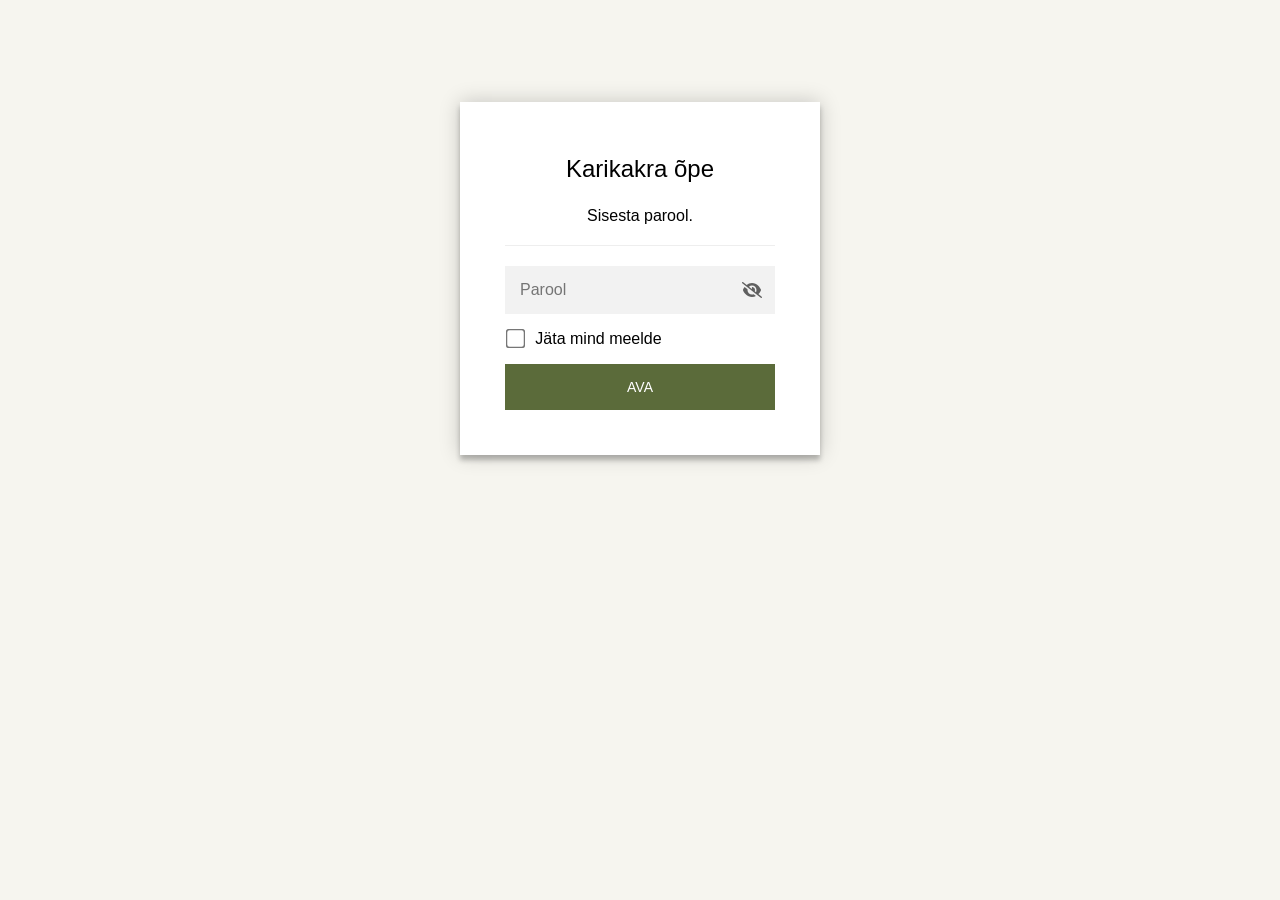
==== algope.html @ addfb24e "Karikakra õpe (parooliga kaitstud tööversioon)" ====
<!DOCTYPE html>
<html class="staticrypt-html">
    <head>
        <meta charset="utf-8" />
        <title>Karikakra õpe</title>
        <meta name="viewport" content="width=device-width, initial-scale=1" />

        <!-- do not cache this page -->
        <meta http-equiv="cache-control" content="max-age=0" />
        <meta http-equiv="cache-control" content="no-cache" />
        <meta http-equiv="expires" content="0" />
        <meta http-equiv="expires" content="Tue, 01 Jan 1980 1:00:00 GMT" />
        <meta http-equiv="pragma" content="no-cache" />

        <style>
            .staticrypt-hr {
                margin-top: 20px;
                margin-bottom: 20px;
                border: 0;
                border-top: 1px solid #eee;
            }

            .staticrypt-page {
                width: 360px;
                padding: 8% 0 0;
                margin: auto;
                box-sizing: border-box;
            }

            .staticrypt-form {
                position: relative;
                z-index: 1;
                background: #ffffff;
                max-width: 360px;
                margin: 0 auto 100px;
                padding: 45px;
                text-align: center;
                box-shadow: 0 0 20px 0 rgba(0, 0, 0, 0.2), 0 5px 5px 0 rgba(0, 0, 0, 0.24);
            }

            .staticrypt-form input[type="password"],
            input[type="text"] {
                background: inherit;
                border: 0;
                box-sizing: border-box; /* This ensures padding is included in the total width */
                font-size: 14px;
                outline: 0;
                padding: 15px 30px 15px 15px; /* Adjust the padding to ensure there is space for the icon */
                width: 100%;
            }

            .staticrypt-password-container {
                position: relative;
                outline: 0;
                background: #f2f2f2;
                width: 100%;
                border: 0;
                margin: 0 0 15px;
                box-sizing: border-box;
            }

            .staticrypt-toggle-password-visibility {
                cursor: pointer;
                height: 20px;
                opacity: 60%;
                padding: 13px;
                position: absolute;
                right: 0;
                top: 50%;
                transform: translateY(-50%);
                width: 20px;
            }

            .staticrypt-form .staticrypt-decrypt-button {
                text-transform: uppercase;
                outline: 0;
                background: #5B6B3A;
                width: 100%;
                border: 0;
                padding: 15px;
                color: #ffffff;
                font-size: 14px;
                cursor: pointer;
            }

            .staticrypt-form .staticrypt-decrypt-button:hover,
            .staticrypt-form .staticrypt-decrypt-button:active,
            .staticrypt-form .staticrypt-decrypt-button:focus {
                background: #5B6B3A;
                filter: brightness(92%);
            }

            .staticrypt-html {
                height: 100%;
            }

            .staticrypt-body {
                height: 100%;
                margin: 0;
            }

            .staticrypt-content {
                height: 100%;
                margin-bottom: 1em;
                background: #F6F5EF;
                font-family: "Arial", sans-serif;
                -webkit-font-smoothing: antialiased;
                -moz-osx-font-smoothing: grayscale;
            }

            .staticrypt-instructions {
                margin-top: -1em;
                margin-bottom: 1em;
            }

            .staticrypt-title {
                font-size: 1.5em;
            }

            label.staticrypt-remember {
                display: flex;
                align-items: center;
                margin-bottom: 1em;
            }

            .staticrypt-remember input[type="checkbox"] {
                transform: scale(1.5);
                margin-right: 1em;
            }

            .hidden {
                display: none !important;
            }

            .staticrypt-spinner-container {
                height: 100%;
                display: flex;
                align-items: center;
                justify-content: center;
            }

            .staticrypt-spinner {
                display: inline-block;
                width: 2rem;
                height: 2rem;
                vertical-align: text-bottom;
                border: 0.25em solid gray;
                border-right-color: transparent;
                border-radius: 50%;
                -webkit-animation: spinner-border 0.75s linear infinite;
                animation: spinner-border 0.75s linear infinite;
                animation-duration: 0.75s;
                animation-timing-function: linear;
                animation-delay: 0s;
                animation-iteration-count: infinite;
                animation-direction: normal;
                animation-fill-mode: none;
                animation-play-state: running;
                animation-name: spinner-border;
            }

            @keyframes spinner-border {
                100% {
                    transform: rotate(360deg);
                }
            }

            @media screen and (-webkit-min-device-pixel-ratio: 0) {
                .staticrypt-form input[type="password"],
                input[type="text"] {
                    font-size: 16px;
                }
            }
        </style>
    </head>

    <body class="staticrypt-body">
        <div id="staticrypt_loading" class="staticrypt-spinner-container">
            <div class="staticrypt-spinner"></div>
        </div>

        <div id="staticrypt_content" class="staticrypt-content hidden">
            <div class="staticrypt-page">
                <div class="staticrypt-form">
                    <div class="staticrypt-instructions">
                        <p class="staticrypt-title">Karikakra õpe</p>
                        <p>Sisesta parool.</p>
                    </div>

                    <hr class="staticrypt-hr" />

                    <form id="staticrypt-form" action="#" method="post">
                        <div class="staticrypt-password-container">
                            <input
                                id="staticrypt-password"
                                type="password"
                                name="password"
                                placeholder="Parool"
                                autofocus
                            />

                            <img
                                class="staticrypt-toggle-password-visibility"
                                alt="Show password"
                                title="Show password"
                                src="[data-uri]"
                            />
                        </div>

                        <label id="staticrypt-remember-label" class="staticrypt-remember hidden">
                            <input id="staticrypt-remember" type="checkbox" name="remember" />
                            Jäta mind meelde
                        </label>

                        <input type="submit" class="staticrypt-decrypt-button" value="Ava" />
                    </form>
                </div>
            </div>
        </div>

        <script>
            // these variables will be filled when generating the file - the template format is 'variable_name'
            const staticryptInitiator = ((function(){
  const exports = {};
  const cryptoEngine = ((function(){
  const exports = {};
  const { subtle } = crypto;

const IV_BITS = 16 * 8;
const HEX_BITS = 4;
const ENCRYPTION_ALGO = "AES-CBC";

/**
 * Translates between utf8 encoded hexadecimal strings
 * and Uint8Array bytes.
 */
const HexEncoder = {
    /**
     * hex string -> bytes
     * @param {string} hexString
     * @returns {Uint8Array}
     */
    parse: function (hexString) {
        if (hexString.length % 2 !== 0) throw "Invalid hexString";
        const arrayBuffer = new Uint8Array(hexString.length / 2);

        for (let i = 0; i < hexString.length; i += 2) {
            const byteValue = parseInt(hexString.substring(i, i + 2), 16);
            if (isNaN(byteValue)) {
                throw "Invalid hexString";
            }
            arrayBuffer[i / 2] = byteValue;
        }
        return arrayBuffer;
    },

    /**
     * bytes -> hex string
     * @param {Uint8Array} bytes
     * @returns {string}
     */
    stringify: function (bytes) {
        const hexBytes = [];

        for (let i = 0; i < bytes.length; ++i) {
            let byteString = bytes[i].toString(16);
            if (byteString.length < 2) {
                byteString = "0" + byteString;
            }
            hexBytes.push(byteString);
        }
        return hexBytes.join("");
    },
};

/**
 * Translates between utf8 strings and Uint8Array bytes.
 */
const UTF8Encoder = {
    parse: function (str) {
        return new TextEncoder().encode(str);
    },

    stringify: function (bytes) {
        return new TextDecoder().decode(bytes);
    },
};

/**
 * Salt and encrypt a msg with a password.
 */
async function encrypt(msg, hashedPassword) {
    // Must be 16 bytes, unpredictable, and preferably cryptographically random. However, it need not be secret.
    // https://developer.mozilla.org/en-US/docs/Web/API/SubtleCrypto/encrypt#parameters
    const iv = crypto.getRandomValues(new Uint8Array(IV_BITS / 8));

    const key = await subtle.importKey("raw", HexEncoder.parse(hashedPassword), ENCRYPTION_ALGO, false, ["encrypt"]);

    const encrypted = await subtle.encrypt(
        {
            name: ENCRYPTION_ALGO,
            iv: iv,
        },
        key,
        UTF8Encoder.parse(msg)
    );

    // iv will be 32 hex characters, we prepend it to the ciphertext for use in decryption
    return HexEncoder.stringify(iv) + HexEncoder.stringify(new Uint8Array(encrypted));
}
exports.encrypt = encrypt;

/**
 * Decrypt a salted msg using a password.
 *
 * @param {string} encryptedMsg
 * @param {string} hashedPassword
 * @returns {Promise<string>}
 */
async function decrypt(encryptedMsg, hashedPassword) {
    const ivLength = IV_BITS / HEX_BITS;
    const iv = HexEncoder.parse(encryptedMsg.substring(0, ivLength));
    const encrypted = encryptedMsg.substring(ivLength);

    const key = await subtle.importKey("raw", HexEncoder.parse(hashedPassword), ENCRYPTION_ALGO, false, ["decrypt"]);

    const outBuffer = await subtle.decrypt(
        {
            name: ENCRYPTION_ALGO,
            iv: iv,
        },
        key,
        HexEncoder.parse(encrypted)
    );

    return UTF8Encoder.stringify(new Uint8Array(outBuffer));
}
exports.decrypt = decrypt;

/**
 * Salt and hash the password so it can be stored in localStorage without opening a password reuse vulnerability.
 *
 * @param {string} password
 * @param {string} salt
 * @returns {Promise<string>}
 */
async function hashPassword(password, salt) {
    // we hash the password in multiple steps, each adding more iterations. This is because we used to allow less
    // iterations, so for backward compatibility reasons, we need to support going from that to more iterations.
    let hashedPassword = await hashLegacyRound(password, salt);

    hashedPassword = await hashSecondRound(hashedPassword, salt);

    return hashThirdRound(hashedPassword, salt);
}
exports.hashPassword = hashPassword;

/**
 * This hashes the password with 1k iterations. This is a low number, we need this function to support backwards
 * compatibility.
 *
 * @param {string} password
 * @param {string} salt
 * @returns {Promise<string>}
 */
function hashLegacyRound(password, salt) {
    return pbkdf2(password, salt, 1000, "SHA-1");
}
exports.hashLegacyRound = hashLegacyRound;

/**
 * Add a second round of iterations. This is because we used to use 1k, so for backwards compatibility with
 * remember-me/autodecrypt links, we need to support going from that to more iterations.
 *
 * @param hashedPassword
 * @param salt
 * @returns {Promise<string>}
 */
function hashSecondRound(hashedPassword, salt) {
    return pbkdf2(hashedPassword, salt, 14000, "SHA-256");
}
exports.hashSecondRound = hashSecondRound;

/**
 * Add a third round of iterations to bring total number to 600k. This is because we used to use 1k, then 15k, so for
 * backwards compatibility with remember-me/autodecrypt links, we need to support going from that to more iterations.
 *
 * @param hashedPassword
 * @param salt
 * @returns {Promise<string>}
 */
function hashThirdRound(hashedPassword, salt) {
    return pbkdf2(hashedPassword, salt, 585000, "SHA-256");
}
exports.hashThirdRound = hashThirdRound;

/**
 * Salt and hash the password so it can be stored in localStorage without opening a password reuse vulnerability.
 *
 * @param {string} password
 * @param {string} salt
 * @param {int} iterations
 * @param {string} hashAlgorithm
 * @returns {Promise<string>}
 */
async function pbkdf2(password, salt, iterations, hashAlgorithm) {
    const key = await subtle.importKey("raw", UTF8Encoder.parse(password), "PBKDF2", false, ["deriveBits"]);

    const keyBytes = await subtle.deriveBits(
        {
            name: "PBKDF2",
            hash: hashAlgorithm,
            iterations,
            salt: UTF8Encoder.parse(salt),
        },
        key,
        256
    );

    return HexEncoder.stringify(new Uint8Array(keyBytes));
}

function generateRandomSalt() {
    const bytes = crypto.getRandomValues(new Uint8Array(128 / 8));

    return HexEncoder.stringify(new Uint8Array(bytes));
}
exports.generateRandomSalt = generateRandomSalt;

async function signMessage(hashedPassword, message) {
    const key = await subtle.importKey(
        "raw",
        HexEncoder.parse(hashedPassword),
        {
            name: "HMAC",
            hash: "SHA-256",
        },
        false,
        ["sign"]
    );
    const signature = await subtle.sign("HMAC", key, UTF8Encoder.parse(message));

    return HexEncoder.stringify(new Uint8Array(signature));
}
exports.signMessage = signMessage;

function getRandomAlphanum() {
    const possibleCharacters = "abcdefghijklmnopqrstuvwxyzABCDEFGHIJKLMNOPQRSTUVWXYZ0123456789";

    let byteArray;
    let parsedInt;

    // Keep generating new random bytes until we get a value that falls
    // within a range that can be evenly divided by possibleCharacters.length
    do {
        byteArray = crypto.getRandomValues(new Uint8Array(1));
        // extract the lowest byte to get an int from 0 to 255 (probably unnecessary, since we're only generating 1 byte)
        parsedInt = byteArray[0] & 0xff;
    } while (parsedInt >= 256 - (256 % possibleCharacters.length));

    // Take the modulo of the parsed integer to get a random number between 0 and totalLength - 1
    const randomIndex = parsedInt % possibleCharacters.length;

    return possibleCharacters[randomIndex];
}

/**
 * Generate a random string of a given length.
 *
 * @param {int} length
 * @returns {string}
 */
function generateRandomString(length) {
    let randomString = "";

    for (let i = 0; i < length; i++) {
        randomString += getRandomAlphanum();
    }

    return randomString;
}
exports.generateRandomString = generateRandomString;

  return exports;
})());
const codec = ((function(){
  const exports = {};
  /**
 * Initialize the codec with the provided cryptoEngine - this return functions to encode and decode messages.
 *
 * @param cryptoEngine - the engine to use for encryption / decryption
 */
function init(cryptoEngine) {
    const exports = {};

    /**
     * Top-level function for encoding a message.
     * Includes password hashing, encryption, and signing.
     *
     * @param {string} msg
     * @param {string} password
     * @param {string} salt
     *
     * @returns {string} The encoded text
     */
    async function encode(msg, password, salt) {
        const hashedPassword = await cryptoEngine.hashPassword(password, salt);

        const encrypted = await cryptoEngine.encrypt(msg, hashedPassword);

        // we use the hashed password in the HMAC because this is effectively what will be used a password (so we can store
        // it in localStorage safely, we don't use the clear text password)
        const hmac = await cryptoEngine.signMessage(hashedPassword, encrypted);

        return hmac + encrypted;
    }
    exports.encode = encode;

    /**
     * Encode using a password that has already been hashed. This is useful to encode multiple messages in a row, that way
     * we don't need to hash the password multiple times.
     *
     * @param {string} msg
     * @param {string} hashedPassword
     *
     * @returns {string} The encoded text
     */
    async function encodeWithHashedPassword(msg, hashedPassword) {
        const encrypted = await cryptoEngine.encrypt(msg, hashedPassword);

        // we use the hashed password in the HMAC because this is effectively what will be used a password (so we can store
        // it in localStorage safely, we don't use the clear text password)
        const hmac = await cryptoEngine.signMessage(hashedPassword, encrypted);

        return hmac + encrypted;
    }
    exports.encodeWithHashedPassword = encodeWithHashedPassword;

    /**
     * Top-level function for decoding a message.
     * Includes signature check and decryption.
     *
     * @param {string} signedMsg
     * @param {string} hashedPassword
     * @param {string} salt
     * @param {int} backwardCompatibleAttempt
     * @param {string} originalPassword
     *
     * @returns {Object} {success: true, decoded: string} | {success: false, message: string}
     */
    async function decode(signedMsg, hashedPassword, salt, backwardCompatibleAttempt = 0, originalPassword = "") {
        const encryptedHMAC = signedMsg.substring(0, 64);
        const encryptedMsg = signedMsg.substring(64);
        const decryptedHMAC = await cryptoEngine.signMessage(hashedPassword, encryptedMsg);

        if (decryptedHMAC !== encryptedHMAC) {
            // we have been raising the number of iterations in the hashing algorithm multiple times, so to support the old
            // remember-me/autodecrypt links we need to try bringing the old hashes up to speed.
            originalPassword = originalPassword || hashedPassword;
            if (backwardCompatibleAttempt === 0) {
                const updatedHashedPassword = await cryptoEngine.hashThirdRound(originalPassword, salt);

                return decode(signedMsg, updatedHashedPassword, salt, backwardCompatibleAttempt + 1, originalPassword);
            }
            if (backwardCompatibleAttempt === 1) {
                let updatedHashedPassword = await cryptoEngine.hashSecondRound(originalPassword, salt);
                updatedHashedPassword = await cryptoEngine.hashThirdRound(updatedHashedPassword, salt);

                return decode(signedMsg, updatedHashedPassword, salt, backwardCompatibleAttempt + 1, originalPassword);
            }

            return { success: false, message: "Signature mismatch" };
        }

        return {
            success: true,
            decoded: await cryptoEngine.decrypt(encryptedMsg, hashedPassword),
        };
    }
    exports.decode = decode;

    return exports;
}
exports.init = init;

  return exports;
})());
const decode = codec.init(cryptoEngine).decode;

/**
 * Initialize the staticrypt module, that exposes functions callbable by the password_template.
 *
 * @param {{
 *  staticryptEncryptedMsgUniqueVariableName: string,
 *  isRememberEnabled: boolean,
 *  rememberDurationInDays: number,
 *  staticryptSaltUniqueVariableName: string,
 * }} staticryptConfig - object of data that is stored on the password_template at encryption time.
 *
 * @param {{
 *  rememberExpirationKey: string,
 *  rememberPassphraseKey: string,
 *  replaceHtmlCallback: function,
 *  clearLocalStorageCallback: function,
 * }} templateConfig - object of data that can be configured by a custom password_template.
 */
function init(staticryptConfig, templateConfig) {
    const exports = {};

    /**
     * Decrypt our encrypted page, replace the whole HTML.
     *
     * @param {string} hashedPassword
     * @returns {Promise<boolean>}
     */
    async function decryptAndReplaceHtml(hashedPassword) {
        const { staticryptEncryptedMsgUniqueVariableName, staticryptSaltUniqueVariableName } = staticryptConfig;
        const { replaceHtmlCallback } = templateConfig;

        const result = await decode(
            staticryptEncryptedMsgUniqueVariableName,
            hashedPassword,
            staticryptSaltUniqueVariableName
        );
        if (!result.success) {
            return false;
        }
        const plainHTML = result.decoded;

        // if the user configured a callback call it, otherwise just replace the whole HTML
        if (typeof replaceHtmlCallback === "function") {
            replaceHtmlCallback(plainHTML);
        } else {
            document.write(plainHTML);
            document.close();
        }

        return true;
    }

    /**
     * Attempt to decrypt the page and replace the whole HTML.
     *
     * @param {string} password
     * @param {boolean} isRememberChecked
     *
     * @returns {Promise<{isSuccessful: boolean, hashedPassword?: string}>} - we return an object, so that if we want to
     *   expose more information in the future we can do it without breaking the password_template
     */
    async function handleDecryptionOfPage(password, isRememberChecked) {
        const { staticryptSaltUniqueVariableName } = staticryptConfig;

        // decrypt and replace the whole page
        const hashedPassword = await cryptoEngine.hashPassword(password, staticryptSaltUniqueVariableName);
        return handleDecryptionOfPageFromHash(hashedPassword, isRememberChecked);
    }
    exports.handleDecryptionOfPage = handleDecryptionOfPage;

    async function handleDecryptionOfPageFromHash(hashedPassword, isRememberChecked) {
        const { isRememberEnabled, rememberDurationInDays } = staticryptConfig;
        const { rememberExpirationKey, rememberPassphraseKey } = templateConfig;

        const isDecryptionSuccessful = await decryptAndReplaceHtml(hashedPassword);

        if (!isDecryptionSuccessful) {
            return {
                isSuccessful: false,
                hashedPassword,
            };
        }

        // remember the hashedPassword and set its expiration if necessary
        if (isRememberEnabled && isRememberChecked) {
            window.localStorage.setItem(rememberPassphraseKey, hashedPassword);

            // set the expiration if the duration isn't 0 (meaning no expiration)
            if (rememberDurationInDays > 0) {
                window.localStorage.setItem(
                    rememberExpirationKey,
                    (new Date().getTime() + rememberDurationInDays * 24 * 60 * 60 * 1000).toString()
                );
            }
        }

        return {
            isSuccessful: true,
            hashedPassword,
        };
    }
    exports.handleDecryptionOfPageFromHash = handleDecryptionOfPageFromHash;

    /**
     * Clear localstorage from staticrypt related values
     */
    function clearLocalStorage() {
        const { clearLocalStorageCallback, rememberExpirationKey, rememberPassphraseKey } = templateConfig;

        if (typeof clearLocalStorageCallback === "function") {
            clearLocalStorageCallback();
        } else {
            localStorage.removeItem(rememberPassphraseKey);
            localStorage.removeItem(rememberExpirationKey);
        }
    }

    async function handleDecryptOnLoad() {
        let isSuccessful = await decryptOnLoadFromUrl();

        if (!isSuccessful) {
            isSuccessful = await decryptOnLoadFromRememberMe();
        }

        return { isSuccessful };
    }
    exports.handleDecryptOnLoad = handleDecryptOnLoad;

    /**
     * Clear storage if we are logging out
     *
     * @returns {boolean} - whether we logged out
     */
    function logoutIfNeeded() {
        const logoutKey = "staticrypt_logout";

        // handle logout through query param
        const queryParams = new URLSearchParams(window.location.search);
        if (queryParams.has(logoutKey)) {
            clearLocalStorage();
            return true;
        }

        // handle logout through URL fragment
        const hash = window.location.hash.substring(1);
        if (hash.includes(logoutKey)) {
            clearLocalStorage();
            return true;
        }

        return false;
    }

    /**
     * To be called on load: check if we want to try to decrypt and replace the HTML with the decrypted content, and
     * try to do it if needed.
     *
     * @returns {Promise<boolean>} true if we derypted and replaced the whole page, false otherwise
     */
    async function decryptOnLoadFromRememberMe() {
        const { rememberDurationInDays } = staticryptConfig;
        const { rememberExpirationKey, rememberPassphraseKey } = templateConfig;

        // if we are login out, terminate
        if (logoutIfNeeded()) {
            return false;
        }

        // if there is expiration configured, check if we're not beyond the expiration
        if (rememberDurationInDays && rememberDurationInDays > 0) {
            const expiration = localStorage.getItem(rememberExpirationKey),
                isExpired = expiration && new Date().getTime() > parseInt(expiration);

            if (isExpired) {
                clearLocalStorage();
                return false;
            }
        }

        const hashedPassword = localStorage.getItem(rememberPassphraseKey);

        if (hashedPassword) {
            // try to decrypt
            const isDecryptionSuccessful = await decryptAndReplaceHtml(hashedPassword);

            // if the decryption is unsuccessful the password might be wrong - silently clear the saved data and let
            // the user fill the password form again
            if (!isDecryptionSuccessful) {
                clearLocalStorage();
                return false;
            }

            return true;
        }

        return false;
    }

    async function decryptOnLoadFromUrl() {
        const passwordKey = "staticrypt_pwd";
        const rememberMeKey = "remember_me";

        // try to get the password from the query param (for backward compatibility - we now want to avoid this method,
        // since it sends the hashed password to the server which isn't needed)
        const queryParams = new URLSearchParams(window.location.search);
        const hashedPasswordQuery = queryParams.get(passwordKey);
        const rememberMeQuery = queryParams.get(rememberMeKey);

        const urlFragment = window.location.hash.substring(1);
        // get the password from the url fragment
        const hashedPasswordRegexMatch = urlFragment.match(new RegExp(passwordKey + "=([^&]*)"));
        const hashedPasswordFragment = hashedPasswordRegexMatch ? hashedPasswordRegexMatch[1] : null;
        const rememberMeFragment = urlFragment.includes(rememberMeKey);

        const hashedPassword = hashedPasswordFragment || hashedPasswordQuery;
        const rememberMe = rememberMeFragment || rememberMeQuery;

        if (hashedPassword) {
            return handleDecryptionOfPageFromHash(hashedPassword, rememberMe);
        }

        return false;
    }

    return exports;
}
exports.init = init;

  return exports;
})());
            const templateError = "Vale parool",
                templateToggleAltShow = "Show password",
                templateToggleAltHide = "Hide password",
                isRememberEnabled = true,
                staticryptConfig = {"staticryptEncryptedMsgUniqueVariableName":"[base64]","isRememberEnabled":true,"rememberDurationInDays":30,"staticryptSaltUniqueVariableName":"4a9bdbc9fbf528b57e2989d10d85726c"};

            // you can edit these values to customize some of the behavior of StatiCrypt
            const templateConfig = {
                rememberExpirationKey: "staticrypt_expiration",
                rememberPassphraseKey: "staticrypt_passphrase",
                replaceHtmlCallback: null,
                clearLocalStorageCallback: null,
            };

            // init the staticrypt engine
            const staticrypt = staticryptInitiator.init(staticryptConfig, templateConfig);

            // try to automatically decrypt on load if there is a saved password
            window.onload = async function () {
                const { isSuccessful } = await staticrypt.handleDecryptOnLoad();

                // if we didn't decrypt anything on load, show the password prompt. Otherwise the content has already been
                // replaced, no need to do anything
                if (!isSuccessful) {
                    // hide loading screen
                    document.getElementById("staticrypt_loading").classList.add("hidden");
                    document.getElementById("staticrypt_content").classList.remove("hidden");
                    document.getElementById("staticrypt-password").focus();

                    // show the remember me checkbox
                    if (isRememberEnabled) {
                        document.getElementById("staticrypt-remember-label").classList.remove("hidden");
                    }
                }
            };

            // toggle password visibility
            const toggleIcon = document.querySelector(".staticrypt-toggle-password-visibility");
            // these two icons are coming from FontAwesome
            const imgSrcEyeClosed =
                "[data-uri]";
            const imgSrcEyeOpened =
                "[data-uri]";
            toggleIcon.addEventListener("click", function () {
                const passwordInput = document.getElementById("staticrypt-password");
                if (passwordInput.type === "password") {
                    passwordInput.type = "text";
                    toggleIcon.src = imgSrcEyeOpened;
                    toggleIcon.alt = templateToggleAltHide;
                    toggleIcon.title = templateToggleAltHide;
                } else {
                    passwordInput.type = "password";
                    toggleIcon.src = imgSrcEyeClosed;
                    toggleIcon.alt = templateToggleAltShow;
                    toggleIcon.title = templateToggleAltShow;
                }
            });

            // handle password form submission
            document.getElementById("staticrypt-form").addEventListener("submit", async function (e) {
                e.preventDefault();

                const password = document.getElementById("staticrypt-password").value,
                    isRememberChecked = document.getElementById("staticrypt-remember").checked;

                const { isSuccessful } = await staticrypt.handleDecryptionOfPage(password, isRememberChecked);

                if (!isSuccessful) {
                    alert(templateError);
                }
            });
        </script>
    </body>
</html>
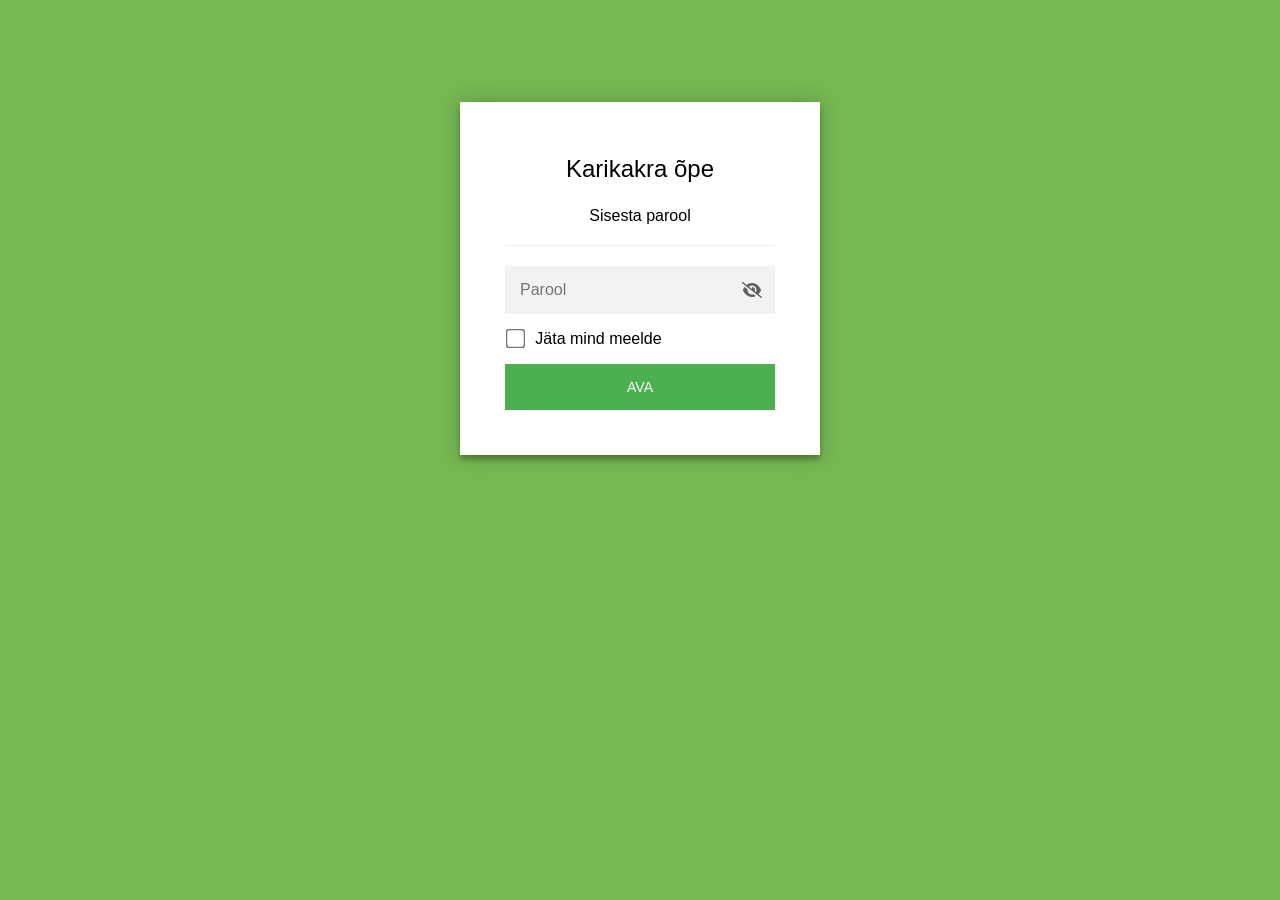
==== commit 7068c565: "Uus kujundus: serifpealkirjad, hero, ümardatud kaardid (tekst muutmata)" ====
--- a/algope.html
+++ b/algope.html
@@ -74,7 +74,7 @@
             .staticrypt-form .staticrypt-decrypt-button {
                 text-transform: uppercase;
                 outline: 0;
-                background: #5B6B3A;
+                background: #4CAF50;
                 width: 100%;
                 border: 0;
                 padding: 15px;
@@ -86,7 +86,7 @@
             .staticrypt-form .staticrypt-decrypt-button:hover,
             .staticrypt-form .staticrypt-decrypt-button:active,
             .staticrypt-form .staticrypt-decrypt-button:focus {
-                background: #5B6B3A;
+                background: #4CAF50;
                 filter: brightness(92%);
             }
 
@@ -102,7 +102,7 @@
             .staticrypt-content {
                 height: 100%;
                 margin-bottom: 1em;
-                background: #F6F5EF;
+                background: #76B852;
                 font-family: "Arial", sans-serif;
                 -webkit-font-smoothing: antialiased;
                 -moz-osx-font-smoothing: grayscale;
@@ -184,7 +184,7 @@
                 <div class="staticrypt-form">
                     <div class="staticrypt-instructions">
                         <p class="staticrypt-title">Karikakra õpe</p>
-                        <p>Sisesta parool.</p>
+                        <p>Sisesta parool</p>
                     </div>
 
                     <hr class="staticrypt-hr" />
@@ -816,11 +816,11 @@
 
   return exports;
 })());
-            const templateError = "Vale parool",
+            const templateError = "Bad password!",
                 templateToggleAltShow = "Show password",
                 templateToggleAltHide = "Hide password",
                 isRememberEnabled = true,
-                staticryptConfig = {"staticryptEncryptedMsgUniqueVariableName":"[base64]","isRememberEnabled":true,"rememberDurationInDays":30,"staticryptSaltUniqueVariableName":"4a9bdbc9fbf528b57e2989d10d85726c"};
+                staticryptConfig = {"staticryptEncryptedMsgUniqueVariableName":"[base64]","isRememberEnabled":true,"rememberDurationInDays":30,"staticryptSaltUniqueVariableName":"4a9bdbc9fbf528b57e2989d10d85726c"};
 
             // you can edit these values to customize some of the behavior of StatiCrypt
             const templateConfig = {
